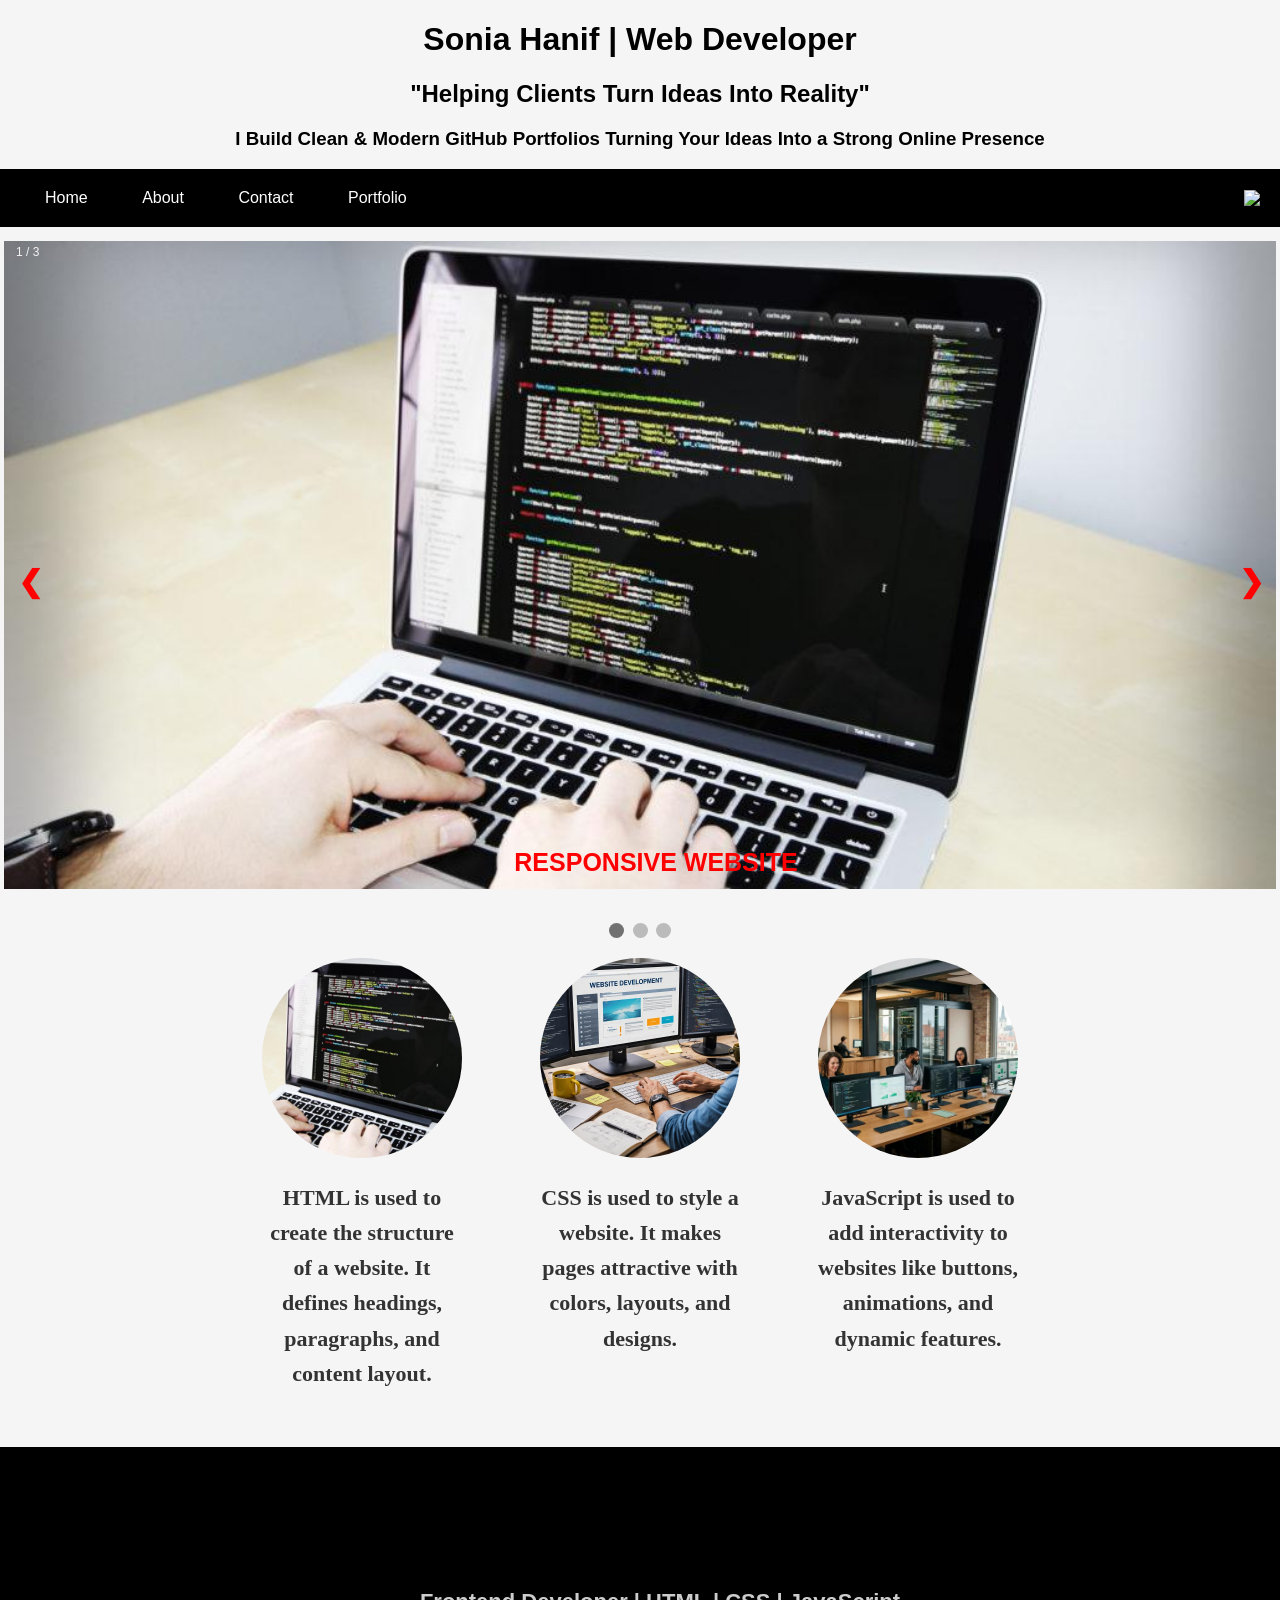
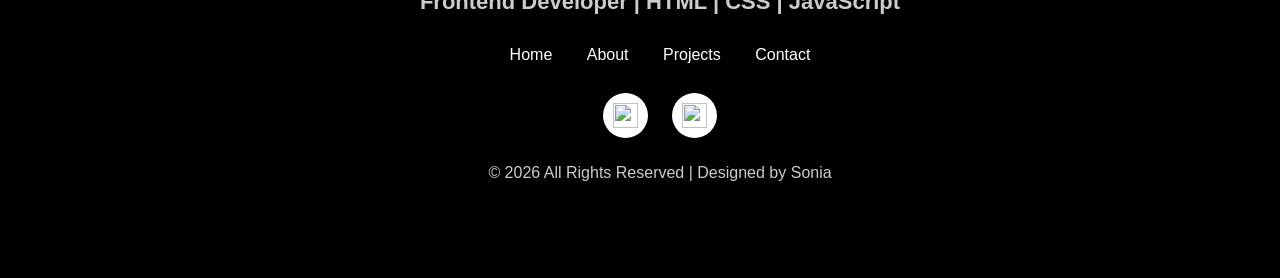
==== index.html @ 91372a53 "Add files via upload" ====
<!doctype html>
<html lang="en">
  <head>
  <meta name="viewport" content="width=device-width, initial-scale=1.0">
    <link rel="stylesheet" href="styles.css">
	<title>MY PORTFOLIO</title>
<style>
  .carousel-item img {
    height: 400px;   
    object-fit: cover;  
  }
  
.big-footer{
  width: 100%;
  background: black;
  color: white;
  padding: 60px 20px;
  text-align: center;
}

.footer-content h2{
  margin-bottom: 10px;
  font-size: 28px;
}

.footer-content p{
  color: #ccc;
}

.footer-links{
  margin: 25px 0;
}

.footer-links a{
  color: white;
  margin: 0 15px;
  text-decoration: none;
  font-size: 16px;
}

.footer-links a:hover{
  color: #25D366;
}

/* Icons style */
.footer-icons{
  margin: 20px 0;
}

.footer-icons a{
  display: inline-block;
  margin: 0 10px;
  background: white;
  padding: 10px;
  border-radius: 50%;
}

.footer-icons img{
  height: 25px;
  width: 25px;
}

/* Copyright */
copyright{
  font-size: 13px;
  color: #777;
  margin-top: 20px;
}
</style>
  </head>
  <body>
<h1>Sonia Hanif | Web Developer</h1>
    <h2>"Helping Clients Turn Ideas Into Reality"</h2>

  <h3>I Build Clean & Modern GitHub Portfolios Turning Your Ideas Into a Strong Online Presence
</h3>
<meta name="viewport" content="width=device-width, initial-scale=1.0">

<div class="navbar">

  <ul>
    <li><a href="index.html">Home</a></li>
    <li><a href="about.html">About</a></li>
    <li><a href="contact.html">Contact</a></li>
    <li><a href="portfolio.html">Portfolio</a></li>
  </ul>
  <!-- WhatsApp Icon (RIGHT SIDE) -->
  <a href="https://wa.me/923049201840?text=Hello%20I%20visited%20your%20website" target="_blank" class="whatsapp-icon">
      <img style="height:30px;" src="https://cdn-icons-png.flaticon.com/512/124/124034.png">
  </a>
</div>

  

</div>
    <!-- Slideshow container -->
<div class="slideshow-container">

<div class="mySlides fade">
  <div class="numbertext">1 / 3</div>
  <img src="images/1.jpg" style="width:100%">
  <div class="text">RESPONSIVE WEBSITE</div>
</div>

<div class="mySlides fade">
  <div class="numbertext">2 / 3</div>
  <img src="images/4.jpg" style="width:100%">
  <div class="text">ATTRACTIVE DESIGN</div>
</div>

<div class="mySlides fade">
  <div class="numbertext">3 / 3</div>
  <img src="images/5.jpg" style="width:100%">
  <div class="text">NATURAL DESIGN</div>
</div>

<a class="prev" onclick="plusSlides(-1)">❮</a>
<a class="next" onclick="plusSlides(1)">❯</a>

</div>
<br>

<div style="text-align:center">
  <span class="dot" onclick="currentSlide(1)"></span> 
  <span class="dot" onclick="currentSlide(2)"></span> 
  <span class="dot" onclick="currentSlide(3)"></span> 
</div>

<script>
let slideIndex = 1;
showSlides(slideIndex);

function plusSlides(n) {
  showSlides(slideIndex += n);
}
setInterval(function(){
  plusSlides(1);
}, 3000);
function currentSlide(n) {
  showSlides(slideIndex = n);
}

function showSlides(n) {
  let i;
  let slides = document.getElementsByClassName("mySlides");
  let dots = document.getElementsByClassName("dot");
  if (n > slides.length) {slideIndex = 1}    
  if (n < 1) {slideIndex = slides.length}
  for (i = 0; i < slides.length; i++) {
    slides[i].style.display = "none";  
  }
  for (i = 0; i < dots.length; i++) {
    dots[i].className = dots[i].className.replace(" active", "");
  }
  slides[slideIndex-1].style.display = "block";  
  dots[slideIndex-1].className += " active";
}
</script>
<div style="display:flex; justify-content:center; gap:30px; text-align:center;">

    <div>
        <img src="images/1.jpg" alt="HTML"
        style="width:200px; height:200px; border-radius:50%; object-fit:cover;">
        <div>
        <p style="width:200px;font:black;font-family:sans serif;">
            HTML is used to create the structure of a website. It defines headings, paragraphs, and content layout.
        </p>
		</div>
    </div>

    <div>
        <img src="images/2.jpg" alt="CSS"
        style="width:200px; height:200px; border-radius:50%; object-fit:cover;">
        <div>
        <p style="width:200px;font:black;font-family:sans serif;">
            CSS is used to style a website. It makes pages attractive with colors, layouts, and designs.
        </p>
		</div>
    </div>

    <div>
        <img src="images/3.jpg" alt="JavaScript"
        style="width:200px; height:200px; border-radius:50%; object-fit:cover;">
        <div>
        <p style="width:200px;font:black;font-family:sans serif;">
            JavaScript is used to add interactivity to websites like buttons, animations, and dynamic features.
        </p>
		</div>
    </div>

</div> 
<!-- NAVBAR -->
<footer class="big-footer">

  <div class="footer-content">

    <!-- Logo / Title -->
    <h2>My Portfolio</h2>
    <p>Frontend Developer | HTML | CSS | JavaScript</p>

    <!-- Pages Links -->
    <div class="footer-links">
      <a href="index.html">Home</a>
      <a href="about.html">About</a>
      <a href="contact.html">Projects</a>
      <a href="portfolio.html">Contact</a>
    </div>

    <!-- Contact Icons -->
    <div class="footer-icons">

      <!-- WhatsApp -->
      <a href="https://wa.me/923049201840?text=Hello%20I%20visited%20your%20website" target="_blank">
        <img src="https://cdn-icons-png.flaticon.com/512/124/124034.png">
      </a>

      <!-- Email -->
      <a href="mailto:yourgmail@gmail.com">
        <img src="https://cdn-icons-png.flaticon.com/512/732/732200.png">
      </a>

    </div>

    <p class="copyright">
      © 2026 All Rights Reserved | Designed by Sonia
    </p>

  </div>

</footer>




  </body>
</html>
---- styles.css ----
body{
	margin:0;
	padding:0;
	
}
h1, h2, h3{
	
	text-align:center;
	color:black;
	font-family:Helvetica;
}

.navbar ul {
    list-style: none;
    margin: 0;
    padding: 0;
    display: sticky;
}
 .navbar {
    display: flex;
    justify-content: space-between;
    align-items: center;
    background: black;
    padding: 10px 20px;
    position: relative;
}
.navbar ul li {
    margin: 0 15px;
}

.navbar ul li a {
    color: white;
    text-decoration: none;
    padding: 10px;
}
ul li:hover{
	background-color:green;
	color:white;
padding-left:25px;
transition:0.8s;	
}
 {box-sizing: border-box}
body {font-family: Verdana, sans-serif; margin:0}
.mySlides {display: none}
img {vertical-align: middle;}

/* Slideshow container */
.slideshow-container {
  max-width: 2000px;
  position: relative;
  margin: auto;
}

/* Next & previous buttons */
.prev, .next {
  cursor: pointer;
  position: absolute;
  top: 50%;
  width: auto;
  padding: 16px;
  margin-top: -22px;
  color: red;
  font-weight: bold;
  font-size: 30px;
  transition: 0.6s ease;
  border-radius: 0 3px 3px 0;
  user-select: none;
}

/* Position the "next button" to the right */
.next {
  right: 0;
  border-radius: 3px 0 0 3px;
}

/* On hover, add a black background color with a little bit see-through */
.prev:hover, .next:hover {
  background-color: rgba(0,0,0,0.8);
}

/* Caption text */
.text {
  color:red;
  font-size: 25px;
  font-weight:bold;
  padding: 8px 12px;
  position: absolute;
  bottom: 8px;
  width: 100%;
  text-align: center;
}

/* Number text (1/3 etc) */
.numbertext {
  color: #f2f2f2;
  font-size: 12px;
  padding: 8px 12px;
  position: absolute;
  top: 0;
}

/* The dots/bullets/indicators */
.dot {
  cursor: pointer;
  height: 15px;
  width: 15px;
  margin: 0 2px;
  background-color: #bbb;
  border-radius: 50%;
  display: inline-block;
  transition: background-color 0.6s ease;
}

.active, .dot:hover {
  background-color: #717171;
}

/* Fading animation */
.fade {
  animation-name: fade;
  animation-duration: 1.5s;
}

@keyframes fade {
  from {opacity: .4} 
  to {opacity: 1}
}

/* On smaller screens, decrease text size */
@media only screen and (max-width: 300px) {
  .prev, .next,.text {font-size: 11px}
}
body {
    margin: 0;
    padding: 0;
    font-family: Arial, Helvetica, sans-serif;
    background-color: #f5f5f5;
}

/* NAVBAR */
ul {
    list-style-type: none;
    margin: 0;
    padding: 0;
    background-color: black;
    overflow: hidden;
    position: sticky;
    top: 0;
}

ul li {
    display: inline-block;
}

ul li a {
    display: block;
    color: white;
    padding: 14px 20px;
    text-decoration: none;
}

ul li a:hover {
    background-color: gray;
}

/* IMAGE */
img.sticky {
    position: sticky;
    top: 60px;   /* navbar ke neeche stick rahe */
    width: 200px;
    height: auto;
    margin: 20px;
    float: left;  /* image left side pe */
    border-radius: 10px;
}

/* TEXT */
p {
    margin: 20px;
    font-size: 16px;
    line-height: 1.6;
    color: #333;
}

/* ABOUT HEADING */
p:first-of-type {
    font-size: 22px;
    font-weight: bold;
    margin-top: 20px;
}
.box {
    width: 200px;
    display: inline-block;
    margin: 20px;
    padding: 15px;
    background-color: #f0f0f0;
    border-radius: 10px;
    text-align: center;
}
div {
  margin-bottom: 10px;
  padding: 2px;
}


.success {
  background-color: lightgrey;
  border-left: 6px solid #04AA6D;
}
.button {
  border: none;
  color: white;
  padding: 15px 32px;
  text-align: center;
  text-decoration: none;
  display: inline-block;
  font-size: 16px;
  margin: 4px 2px;
  cursor: pointer;
}
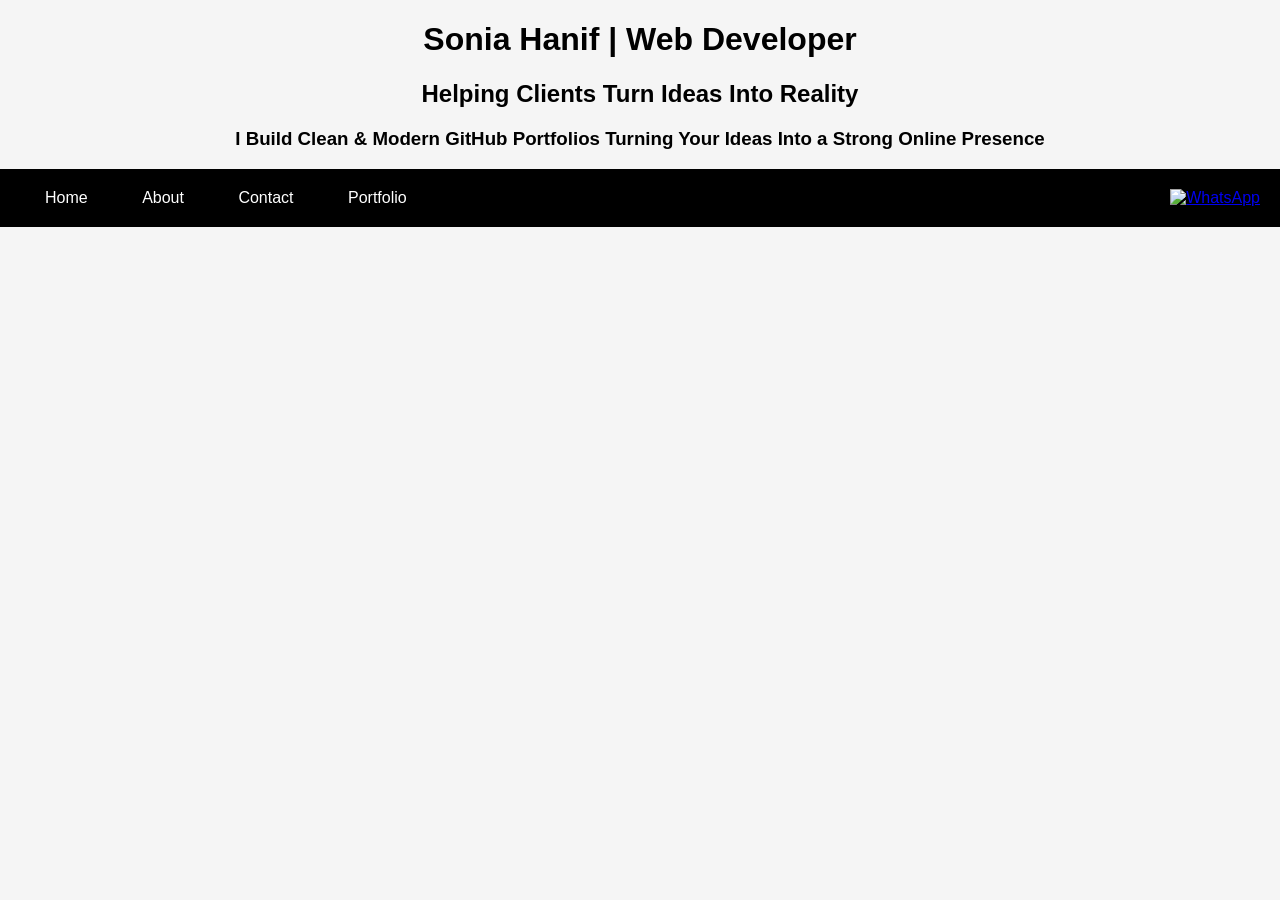
==== commit 0aef55d8: "Update index.html" ====
--- a/index.html
+++ b/index.html
@@ -1,238 +1,85 @@
 
 
-<!doctype html>
+<!DOCTYPE html>
+
 <html lang="en">
-  <head>
-  <meta name="viewport" content="width=device-width, initial-scale=1.0">
-    <link rel="stylesheet" href="styles.css">
-	<title>MY PORTFOLIO</title>
+<head>
+<meta charset="UTF-8">
+<meta name="viewport" content="width=device-width, initial-scale=1.0">
+<title>My Portfolio</title>
+<link rel="stylesheet" href="styles.css">
+
 <style>
-  .carousel-item img {
-    height: 400px;   
-    object-fit: cover;  
-  }
-  
+.carousel-item img{
+    height:400px;
+    object-fit:cover;
+}
+
 .big-footer{
-  width: 100%;
-  background: black;
-  color: white;
-  padding: 60px 20px;
-  text-align: center;
+    width:100%;
+    background:black;
+    color:white;
+    padding:60px 20px;
+    text-align:center;
 }
 
 .footer-content h2{
-  margin-bottom: 10px;
-  font-size: 28px;
+    margin-bottom:10px;
+    font-size:28px;
 }
 
 .footer-content p{
-  color: #ccc;
+    color:#ccc;
 }
 
 .footer-links{
-  margin: 25px 0;
+    margin:25px 0;
 }
 
 .footer-links a{
-  color: white;
-  margin: 0 15px;
-  text-decoration: none;
-  font-size: 16px;
-}
-
-.footer-links a:hover{
-  color: #25D366;
-}
-
-/* Icons style */
-.footer-icons{
-  margin: 20px 0;
-}
-
-.footer-icons a{
-  display: inline-block;
-  margin: 0 10px;
-  background: white;
-  padding: 10px;
-  border-radius: 50%;
+    color:white;
+    margin:0 15px;
+    text-decoration:none;
 }
 
 .footer-icons img{
-  height: 25px;
-  width: 25px;
-}
-
-/* Copyright */
-copyright{
-  font-size: 13px;
-  color: #777;
-  margin-top: 20px;
+    width:25px;
+    height:25px;
 }
 </style>
-  </head>
-  <body>
+
+</head>
+
+<body>
+
 <h1>Sonia Hanif | Web Developer</h1>
-    <h2>"Helping Clients Turn Ideas Into Reality"</h2>
 
-  <h3>I Build Clean & Modern GitHub Portfolios Turning Your Ideas Into a Strong Online Presence
+<h2>Helping Clients Turn Ideas Into Reality</h2>
+
+<h3>
+I Build Clean & Modern GitHub Portfolios Turning Your Ideas Into a Strong Online Presence
 </h3>
-<meta name="viewport" content="width=device-width, initial-scale=1.0">
 
 <div class="navbar">
 
-  <ul>
-    <li><a href="index.html">Home</a></li>
-    <li><a href="about.html">About</a></li>
-    <li><a href="contact.html">Contact</a></li>
-    <li><a href="portfolio.html">Portfolio</a></li>
-  </ul>
-  <!-- WhatsApp Icon (RIGHT SIDE) -->
-  <a href="https://wa.me/923049201840?text=Hello%20I%20visited%20your%20website" target="_blank" class="whatsapp-icon">
-      <img style="height:30px;" src="https://cdn-icons-png.flaticon.com/512/124/124034.png">
-  </a>
+<ul>
+<li><a href="index.html">Home</a></li>
+<li><a href="about.html">About</a></li>
+<li><a href="contact.html">Contact</a></li>
+<li><a href="portfolio.html">Portfolio</a></li>
+</ul>
+
+<a href="https://wa.me/923049201840?text=Hello%20I%20visited%20your%20website"
+target="_blank"
+class="whatsapp-icon">
+
+<img
+src="https://cdn-icons-png.flaticon.com/512/124/124034.png"
+style="height:30px;"
+alt="WhatsApp">
+
+</a>
+
 </div>
 
-  
-
-</div>
-    <!-- Slideshow container -->
-<div class="slideshow-container">
-
-<div class="mySlides fade">
-  <div class="numbertext">1 / 3</div>
-  <img src="images/1.jpg" style="width:100%">
-  <div class="text">RESPONSIVE WEBSITE</div>
-</div>
-
-<div class="mySlides fade">
-  <div class="numbertext">2 / 3</div>
-  <img src="images/4.jpg" style="width:100%">
-  <div class="text">ATTRACTIVE DESIGN</div>
-</div>
-
-<div class="mySlides fade">
-  <div class="numbertext">3 / 3</div>
-  <img src="images/5.jpg" style="width:100%">
-  <div class="text">NATURAL DESIGN</div>
-</div>
-
-<a class="prev" onclick="plusSlides(-1)">❮</a>
-<a class="next" onclick="plusSlides(1)">❯</a>
-
-</div>
-<br>
-
-<div style="text-align:center">
-  <span class="dot" onclick="currentSlide(1)"></span> 
-  <span class="dot" onclick="currentSlide(2)"></span> 
-  <span class="dot" onclick="currentSlide(3)"></span> 
-</div>
-
-<script>
-let slideIndex = 1;
-showSlides(slideIndex);
-
-function plusSlides(n) {
-  showSlides(slideIndex += n);
-}
-setInterval(function(){
-  plusSlides(1);
-}, 3000);
-function currentSlide(n) {
-  showSlides(slideIndex = n);
-}
-
-function showSlides(n) {
-  let i;
-  let slides = document.getElementsByClassName("mySlides");
-  let dots = document.getElementsByClassName("dot");
-  if (n > slides.length) {slideIndex = 1}    
-  if (n < 1) {slideIndex = slides.length}
-  for (i = 0; i < slides.length; i++) {
-    slides[i].style.display = "none";  
-  }
-  for (i = 0; i < dots.length; i++) {
-    dots[i].className = dots[i].className.replace(" active", "");
-  }
-  slides[slideIndex-1].style.display = "block";  
-  dots[slideIndex-1].className += " active";
-}
-</script>
-<div style="display:flex; justify-content:center; gap:30px; text-align:center;">
-
-    <div>
-        <img src="images/1.jpg" alt="HTML"
-        style="width:200px; height:200px; border-radius:50%; object-fit:cover;">
-        <div>
-        <p style="width:200px;font:black;font-family:sans serif;">
-            HTML is used to create the structure of a website. It defines headings, paragraphs, and content layout.
-        </p>
-		</div>
-    </div>
-
-    <div>
-        <img src="images/2.jpg" alt="CSS"
-        style="width:200px; height:200px; border-radius:50%; object-fit:cover;">
-        <div>
-        <p style="width:200px;font:black;font-family:sans serif;">
-            CSS is used to style a website. It makes pages attractive with colors, layouts, and designs.
-        </p>
-		</div>
-    </div>
-
-    <div>
-        <img src="images/3.jpg" alt="JavaScript"
-        style="width:200px; height:200px; border-radius:50%; object-fit:cover;">
-        <div>
-        <p style="width:200px;font:black;font-family:sans serif;">
-            JavaScript is used to add interactivity to websites like buttons, animations, and dynamic features.
-        </p>
-		</div>
-    </div>
-
-</div> 
-<!-- NAVBAR -->
-<footer class="big-footer">
-
-  <div class="footer-content">
-
-    <!-- Logo / Title -->
-    <h2>My Portfolio</h2>
-    <p>Frontend Developer | HTML | CSS | JavaScript</p>
-
-    <!-- Pages Links -->
-    <div class="footer-links">
-      <a href="index.html">Home</a>
-      <a href="about.html">About</a>
-      <a href="contact.html">Projects</a>
-      <a href="portfolio.html">Contact</a>
-    </div>
-
-    <!-- Contact Icons -->
-    <div class="footer-icons">
-
-      <!-- WhatsApp -->
-      <a href="https://wa.me/923049201840?text=Hello%20I%20visited%20your%20website" target="_blank">
-        <img src="https://cdn-icons-png.flaticon.com/512/124/124034.png">
-      </a>
-
-      <!-- Email -->
-      <a href="mailto:yourgmail@gmail.com">
-        <img src="https://cdn-icons-png.flaticon.com/512/732/732200.png">
-      </a>
-
-    </div>
-
-    <p class="copyright">
-      © 2026 All Rights Reserved | Designed by Sonia
-    </p>
-
-  </div>
-
-</footer>
-
-
-
-
-  </body>
-</html>+</html>
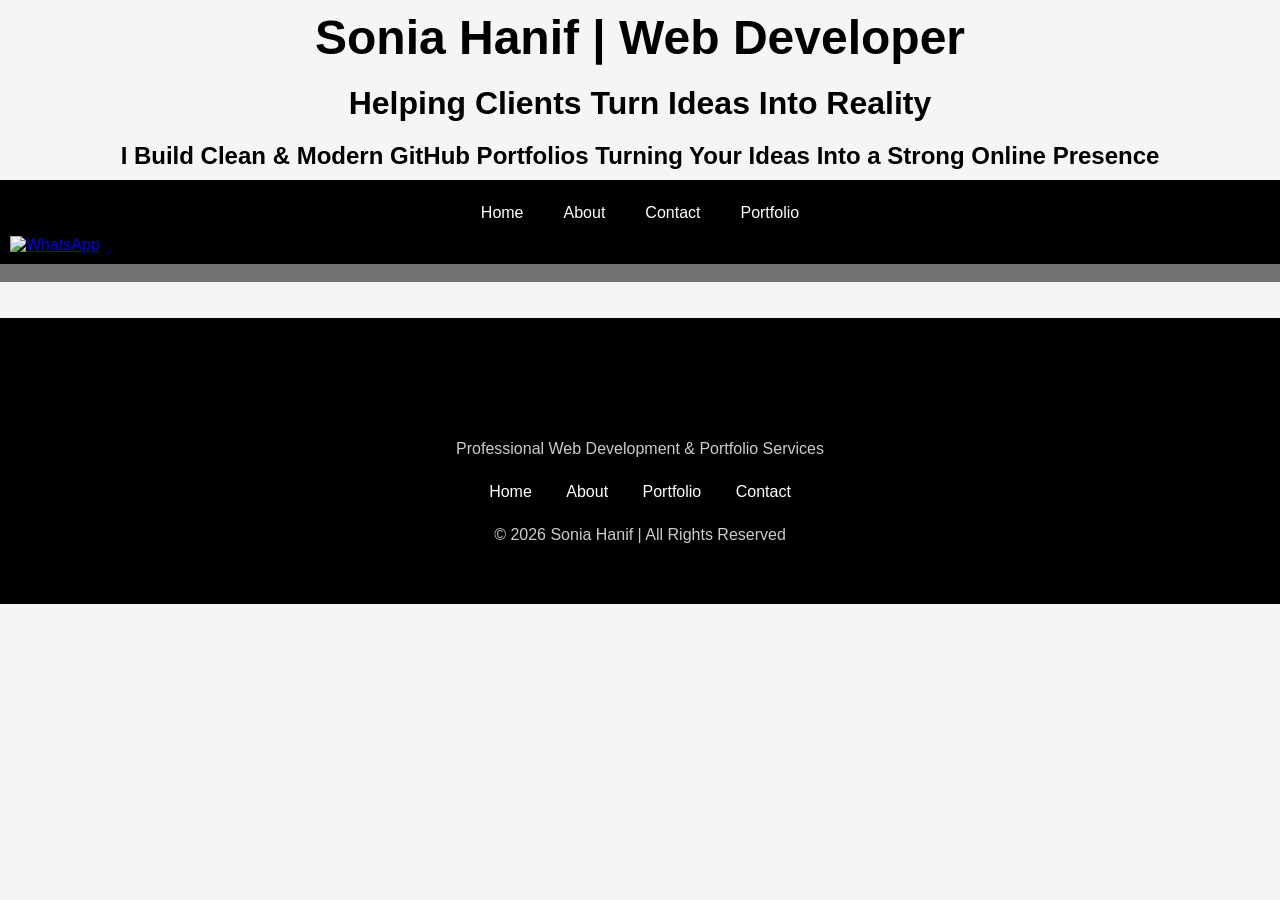
==== commit 4c2496ab: "Update index.html" ====
--- a/index.html
+++ b/index.html
@@ -49,7 +49,7 @@
 </style>
 
 </head>
-
+<script src="https://cdn.jsdelivr.net/npm/bootstrap@5.3.3/dist/js/bootstrap.bundle.min.js"></script>
 <body>
 
 <h1>Sonia Hanif | Web Developer</h1>
@@ -81,5 +81,42 @@
 </a>
 
 </div>
+<div id="demo" class="carousel slide" data-bs-ride="carousel">
 
+<div class="carousel-inner">
+
+<div class="carousel-item active">
+<img src="images/slide1.jpg" class="d-block w-100" alt="">
+</div>
+
+<div class="carousel-item">
+<img src="images/slide2.jpg" class="d-block w-100" alt="">
+</div>
+
+<div class="carousel-item">
+<img src="images/slide3.jpg" class="d-block w-100" alt="">
+</div>
+
+</div>
+
+</div>
+
+<footer class="big-footer">
+<div class="footer-content">
+<h2>Let's Work Together</h2>
+<p>Professional Web Development & Portfolio Services</p>
+
+<div class="footer-links">
+<a href="index.html">Home</a>
+<a href="about.html">About</a>
+<a href="portfolio.html">Portfolio</a>
+<a href="contact.html">Contact</a>
+</div>
+
+<p>© 2026 Sonia Hanif | All Rights Reserved</p>
+
+</div>
+</footer>
+
+</body>
 </html>
--- a/styles.css
+++ b/styles.css
@@ -1,220 +1,347 @@
-body{
-	margin:0;
-	padding:0;
-	
-}
-h1, h2, h3{
-	
-	text-align:center;
-	color:black;
-	font-family:Helvetica;
-}
-
-.navbar ul {
-    list-style: none;
-    margin: 0;
-    padding: 0;
-    display: sticky;
-}
- .navbar {
-    display: flex;
-    justify-content: space-between;
-    align-items: center;
-    background: black;
-    padding: 10px 20px;
-    position: relative;
-}
-.navbar ul li {
-    margin: 0 15px;
-}
-
-.navbar ul li a {
-    color: white;
-    text-decoration: none;
-    padding: 10px;
-}
-ul li:hover{
-	background-color:green;
-	color:white;
-padding-left:25px;
-transition:0.8s;	
-}
- {box-sizing: border-box}
-body {font-family: Verdana, sans-serif; margin:0}
-.mySlides {display: none}
-img {vertical-align: middle;}
-
-/* Slideshow container */
-.slideshow-container {
-  max-width: 2000px;
-  position: relative;
-  margin: auto;
-}
-
-/* Next & previous buttons */
-.prev, .next {
-  cursor: pointer;
-  position: absolute;
-  top: 50%;
-  width: auto;
-  padding: 16px;
-  margin-top: -22px;
-  color: red;
-  font-weight: bold;
-  font-size: 30px;
-  transition: 0.6s ease;
-  border-radius: 0 3px 3px 0;
-  user-select: none;
-}
-
-/* Position the "next button" to the right */
-.next {
-  right: 0;
-  border-radius: 3px 0 0 3px;
-}
-
-/* On hover, add a black background color with a little bit see-through */
-.prev:hover, .next:hover {
-  background-color: rgba(0,0,0,0.8);
-}
-
-/* Caption text */
-.text {
-  color:red;
-  font-size: 25px;
-  font-weight:bold;
-  padding: 8px 12px;
-  position: absolute;
-  bottom: 8px;
-  width: 100%;
-  text-align: center;
-}
-
-/* Number text (1/3 etc) */
-.numbertext {
-  color: #f2f2f2;
-  font-size: 12px;
-  padding: 8px 12px;
-  position: absolute;
-  top: 0;
-}
-
-/* The dots/bullets/indicators */
-.dot {
-  cursor: pointer;
-  height: 15px;
-  width: 15px;
-  margin: 0 2px;
-  background-color: #bbb;
-  border-radius: 50%;
-  display: inline-block;
-  transition: background-color 0.6s ease;
-}
-
-.active, .dot:hover {
-  background-color: #717171;
-}
-
-/* Fading animation */
-.fade {
-  animation-name: fade;
-  animation-duration: 1.5s;
-}
-
-@keyframes fade {
-  from {opacity: .4} 
-  to {opacity: 1}
-}
-
-/* On smaller screens, decrease text size */
-@media only screen and (max-width: 300px) {
-  .prev, .next,.text {font-size: 11px}
-}
-body {
-    margin: 0;
-    padding: 0;
-    font-family: Arial, Helvetica, sans-serif;
-    background-color: #f5f5f5;
-}
-
-/* NAVBAR */
-ul {
-    list-style-type: none;
-    margin: 0;
-    padding: 0;
-    background-color: black;
-    overflow: hidden;
-    position: sticky;
-    top: 0;
-}
-
-ul li {
-    display: inline-block;
-}
-
-ul li a {
-    display: block;
-    color: white;
-    padding: 14px 20px;
-    text-decoration: none;
-}
-
-ul li a:hover {
-    background-color: gray;
-}
-
-/* IMAGE */
-img.sticky {
-    position: sticky;
-    top: 60px;   /* navbar ke neeche stick rahe */
-    width: 200px;
-    height: auto;
-    margin: 20px;
-    float: left;  /* image left side pe */
-    border-radius: 10px;
-}
-
-/* TEXT */
-p {
-    margin: 20px;
-    font-size: 16px;
-    line-height: 1.6;
-    color: #333;
-}
-
-/* ABOUT HEADING */
-p:first-of-type {
-    font-size: 22px;
-    font-weight: bold;
-    margin-top: 20px;
-}
-.box {
-    width: 200px;
-    display: inline-block;
-    margin: 20px;
-    padding: 15px;
-    background-color: #f0f0f0;
-    border-radius: 10px;
-    text-align: center;
-}
-div {
-  margin-bottom: 10px;
-  padding: 2px;
-}
-
-
-.success {
-  background-color: lightgrey;
-  border-left: 6px solid #04AA6D;
-}
-.button {
-  border: none;
-  color: white;
-  padding: 15px 32px;
-  text-align: center;
-  text-decoration: none;
-  display: inline-block;
-  font-size: 16px;
-  margin: 4px 2px;
-  cursor: pointer;
-}
+/* =========================
+GLOBAL
+========================= */
+
+*{
+margin:0;
+padding:0;
+box-sizing:border-box;
+}
+
+html,body{
+width:100%;
+overflow-x:hidden;
+font-family:Arial, Helvetica, sans-serif;
+background:#f5f5f5;
+}
+
+/* =========================
+HEADINGS
+========================= */
+
+h1,h2,h3{
+text-align:center;
+color:black;
+padding:10px;
+}
+
+h1{
+font-size:48px;
+}
+
+h2{
+font-size:32px;
+}
+
+h3{
+font-size:24px;
+}
+
+/* =========================
+NAVBAR
+========================= */
+
+.navbar{
+background:black;
+padding:10px;
+}
+
+ul{
+list-style:none;
+background:black;
+display:flex;
+justify-content:center;
+align-items:center;
+flex-wrap:wrap;
+}
+
+ul li a{
+display:block;
+color:white;
+text-decoration:none;
+padding:14px 20px;
+transition:.3s;
+}
+
+ul li a:hover{
+background:green;
+}
+
+/* =========================
+IMAGES
+========================= */
+
+img{
+max-width:100%;
+height:auto;
+}
+
+/* =========================
+SLIDER
+========================= */
+
+.slideshow-container{
+width:100%;
+max-width:100%;
+position:relative;
+margin:auto;
+}
+
+.mySlides{
+display:none;
+}
+
+.mySlides img{
+width:100%;
+height:400px;
+object-fit:cover;
+}
+
+.text{
+color:red;
+font-size:25px;
+font-weight:bold;
+text-align:center;
+padding:10px;
+}
+
+.prev,
+.next{
+cursor:pointer;
+position:absolute;
+top:50%;
+color:red;
+font-size:28px;
+font-weight:bold;
+padding:10px;
+}
+
+.next{
+right:0;
+}
+
+.dot{
+height:15px;
+width:15px;
+background:#bbb;
+border-radius:50%;
+display:inline-block;
+}
+
+.active{
+background:#717171;
+}
+
+/* =========================
+HOME SKILLS SECTION
+========================= */
+
+.skills-section{
+display:flex;
+justify-content:center;
+flex-wrap:wrap;
+gap:30px;
+padding:30px;
+text-align:center;
+}
+
+.skills-section img{
+width:200px;
+height:200px;
+border-radius:50%;
+object-fit:cover;
+}
+
+.skills-section p{
+width:200px;
+}
+
+/* =========================
+ABOUT PAGE
+========================= */
+
+.skills-container{
+display:flex;
+justify-content:center;
+flex-wrap:wrap;
+gap:20px;
+padding:20px;
+}
+
+.box{
+width:250px;
+background:#f0f0f0;
+padding:20px;
+border-radius:10px;
+text-align:center;
+}
+
+.success{
+background:lightgrey;
+border-left:6px solid #04AA6D;
+padding:10px;
+}
+
+/* =========================
+PORTFOLIO
+========================= */
+
+.gallery{
+display:flex;
+flex-wrap:wrap;
+justify-content:center;
+gap:20px;
+padding:20px;
+}
+
+.gallery-item{
+width:280px;
+background:white;
+border-radius:10px;
+overflow:hidden;
+box-shadow:0 2px 8px rgba(0,0,0,.15);
+}
+
+.gallery-item img{
+width:100%;
+height:220px;
+object-fit:cover;
+}
+
+.desc{
+text-align:center;
+padding:15px;
+font-size:20px;
+}
+
+/* =========================
+CONTACT FORM
+========================= */
+
+.contact-box{
+width:90%;
+max-width:400px;
+margin:30px auto;
+background:white;
+padding:20px;
+border-radius:10px;
+}
+
+input,
+textarea{
+width:100%;
+padding:12px;
+margin-bottom:10px;
+border:1px solid #ccc;
+border-radius:5px;
+}
+
+button{
+width:100%;
+padding:12px;
+background:black;
+color:white;
+border:none;
+cursor:pointer;
+}
+
+button:hover
+
+/* =========================
+FOOTER
+========================= */
+
+.big-footer{
+width:100%;
+background:black;
+color:white;
+text-align:center;
+padding:40px 20px;
+}
+
+.footer-links{
+margin:20px 0;
+}
+
+.footer-links a{
+color:white;
+text-decoration:none;
+margin:0 10px;
+}
+
+.footer-icons{
+margin-top:20px;
+}
+
+.footer-icons img{
+width:25px;
+height:25px;
+}
+
+/* =========================
+MOBILE RESPONSIVE
+========================= */
+
+@media screen and (max-width:768px){
+
+```
+h1{
+    font-size:32px;
+}
+
+h2{
+    font-size:24px;
+}
+
+h3{
+    font-size:18px;
+}
+
+ul{
+    flex-direction:column;
+}
+
+ul li{
+    width:100%;
+    text-align:center;
+}
+
+.mySlides img{
+    height:220px;
+}
+
+.text{
+    font-size:18px;
+}
+
+.skills-section{
+    flex-direction:column;
+    align-items:center;
+}
+
+.skills-section img{
+    width:150px;
+    height:150px;
+}
+
+.skills-section p{
+    width:90%;
+}
+
+.skills-container{
+    flex-direction:column;
+    align-items:center;
+}
+
+.gallery-item{
+    width:95%;
+}
+
+.footer-links a{
+    display:block;
+    margin:10px 0;
+}
+```
+
+}
+
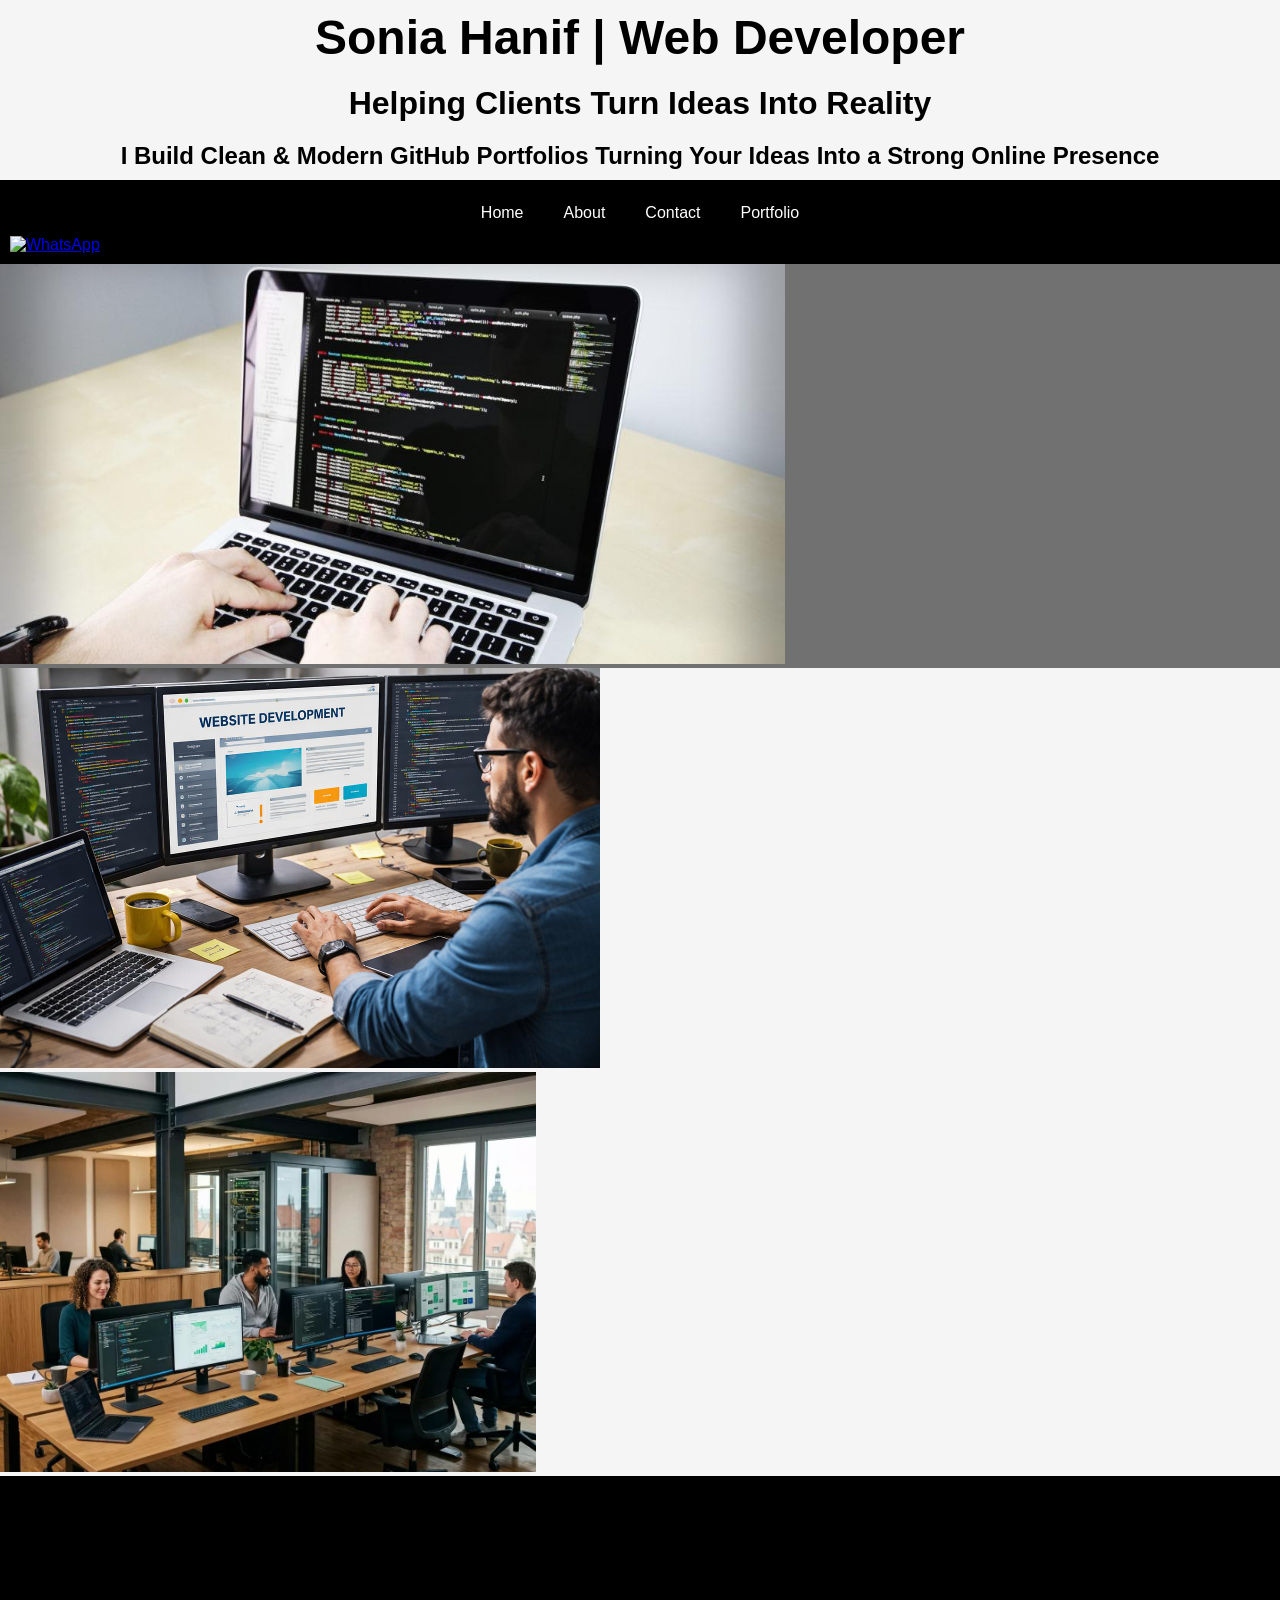
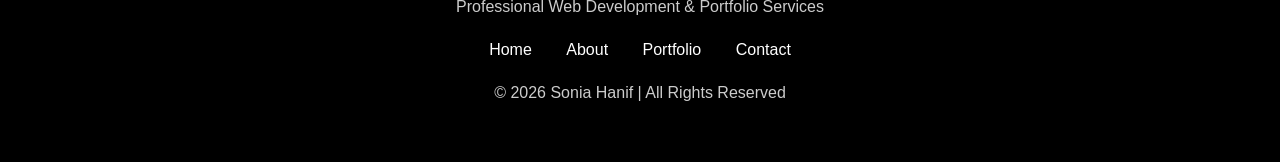
==== commit 12319451: "Update index.html" ====
--- a/index.html
+++ b/index.html
@@ -86,15 +86,15 @@
 <div class="carousel-inner">
 
 <div class="carousel-item active">
-<img src="images/slide1.jpg" class="d-block w-100" alt="">
+<img src="images/1.jpg" class="d-block w-100" alt="">
 </div>
 
 <div class="carousel-item">
-<img src="images/slide2.jpg" class="d-block w-100" alt="">
+<img src="images/2.jpg" class="d-block w-100" alt="">
 </div>
 
 <div class="carousel-item">
-<img src="images/slide3.jpg" class="d-block w-100" alt="">
+<img src="images/3.jpg" class="d-block w-100" alt="">
 </div>
 
 </div>
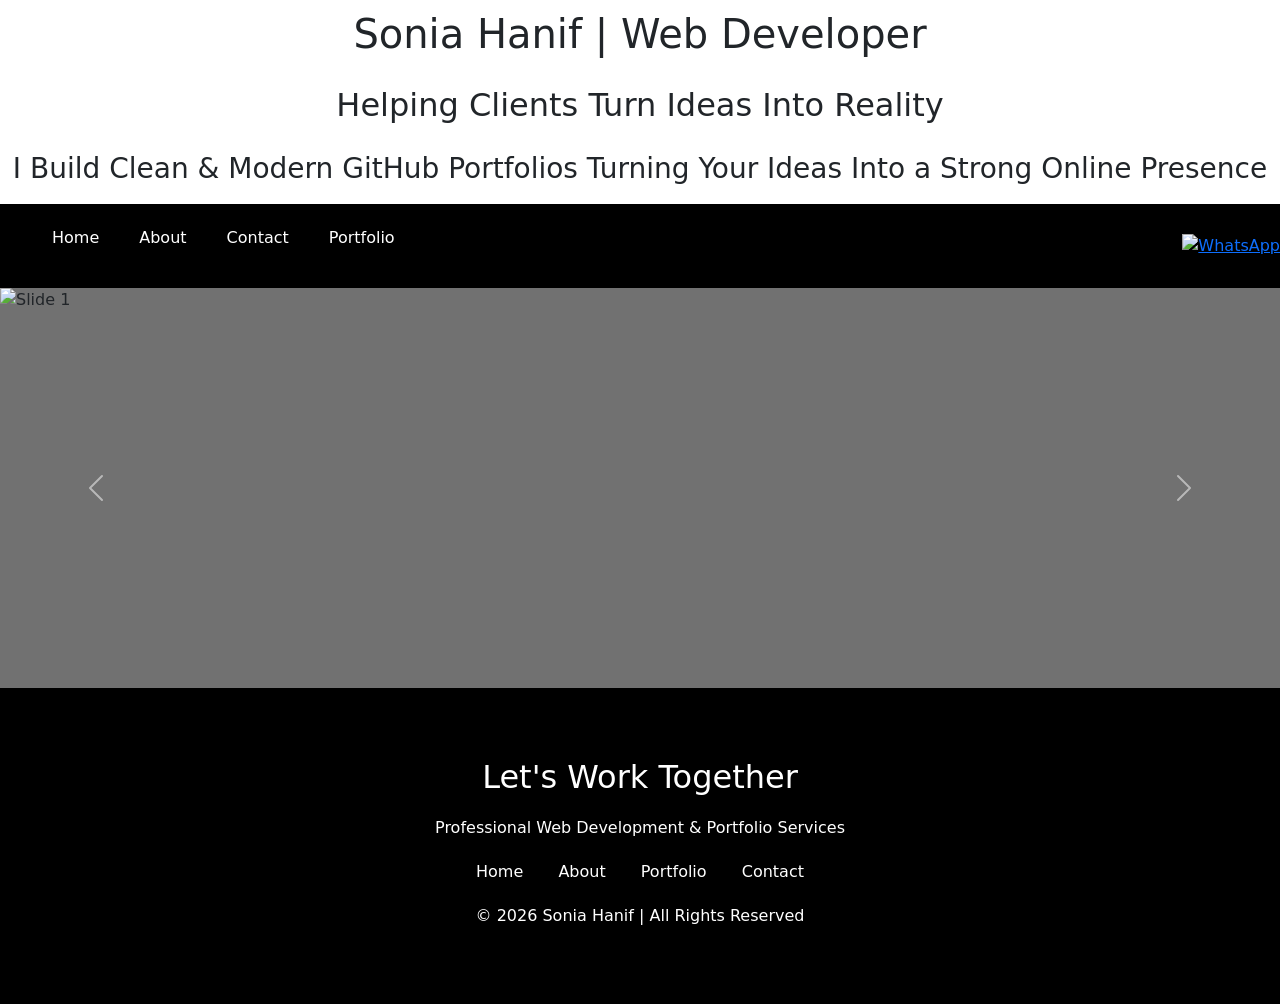
==== commit 1bf432cb: "Update index.html" ====
--- a/index.html
+++ b/index.html
@@ -1,13 +1,15 @@
 
 
 <!DOCTYPE html>
-
 <html lang="en">
 <head>
 <meta charset="UTF-8">
 <meta name="viewport" content="width=device-width, initial-scale=1.0">
 <title>My Portfolio</title>
+
 <link rel="stylesheet" href="styles.css">
+
+<link href="https://cdn.jsdelivr.net/npm/bootstrap@5.3.3/dist/css/bootstrap.min.css" rel="stylesheet">
 
 <style>
 .carousel-item img{
@@ -25,31 +27,21 @@
 
 .footer-content h2{
     margin-bottom:10px;
-    font-size:28px;
-}
-
-.footer-content p{
-    color:#ccc;
 }
 
 .footer-links{
-    margin:25px 0;
+    margin:20px 0;
 }
 
 .footer-links a{
     color:white;
+    text-decoration:none;
     margin:0 15px;
-    text-decoration:none;
-}
-
-.footer-icons img{
-    width:25px;
-    height:25px;
 }
 </style>
 
 </head>
-<script src="https://cdn.jsdelivr.net/npm/bootstrap@5.3.3/dist/js/bootstrap.bundle.min.js"></script>
+
 <body>
 
 <h1>Sonia Hanif | Web Developer</h1>
@@ -73,38 +65,55 @@
 target="_blank"
 class="whatsapp-icon">
 
-<img
-src="https://cdn-icons-png.flaticon.com/512/124/124034.png"
+<img src="https://cdn-icons-png.flaticon.com/512/124/124034.png"
 style="height:30px;"
 alt="WhatsApp">
 
 </a>
 
 </div>
+
+<!-- Slider Start -->
+
 <div id="demo" class="carousel slide" data-bs-ride="carousel">
 
 <div class="carousel-inner">
 
 <div class="carousel-item active">
-<img src="images/1.jpg" class="d-block w-100" alt="">
+<img src="images/slide1.jpg" class="d-block w-100" alt="Slide 1">
 </div>
 
 <div class="carousel-item">
-<img src="images/2.jpg" class="d-block w-100" alt="">
+<img src="images/slide2.jpg" class="d-block w-100" alt="Slide 2">
 </div>
 
 <div class="carousel-item">
-<img src="images/3.jpg" class="d-block w-100" alt="">
+<img src="images/slide3.jpg" class="d-block w-100" alt="Slide 3">
 </div>
 
 </div>
 
+<button class="carousel-control-prev" type="button" data-bs-target="#demo" data-bs-slide="prev">
+<span class="carousel-control-prev-icon"></span>
+</button>
+
+<button class="carousel-control-next" type="button" data-bs-target="#demo" data-bs-slide="next">
+<span class="carousel-control-next-icon"></span>
+</button>
+
 </div>
 
+<!-- Slider End -->
+
 <footer class="big-footer">
+
 <div class="footer-content">
+
 <h2>Let's Work Together</h2>
-<p>Professional Web Development & Portfolio Services</p>
+
+<p>
+Professional Web Development & Portfolio Services
+</p>
 
 <div class="footer-links">
 <a href="index.html">Home</a>
@@ -116,7 +125,10 @@
 <p>© 2026 Sonia Hanif | All Rights Reserved</p>
 
 </div>
+
 </footer>
+
+<script src="https://cdn.jsdelivr.net/npm/bootstrap@5.3.3/dist/js/bootstrap.bundle.min.js"></script>
 
 </body>
 </html>
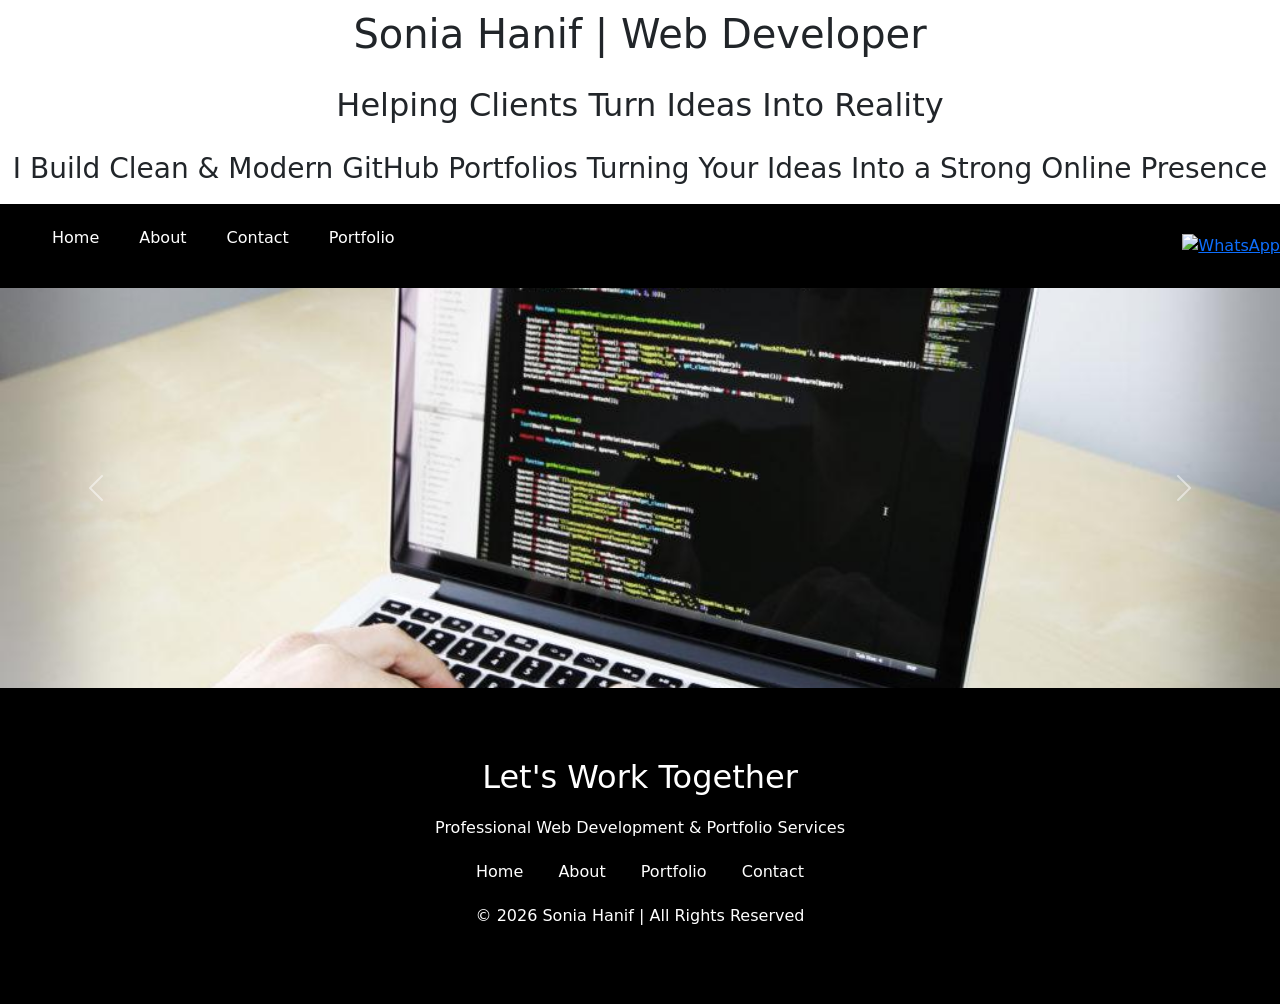
==== commit 7dab8c5b: "Update index.html" ====
--- a/index.html
+++ b/index.html
@@ -80,15 +80,15 @@
 <div class="carousel-inner">
 
 <div class="carousel-item active">
-<img src="images/slide1.jpg" class="d-block w-100" alt="Slide 1">
+<img src="images/1.jpg" class="d-block w-100" alt="Slide 1">
 </div>
 
 <div class="carousel-item">
-<img src="images/slide2.jpg" class="d-block w-100" alt="Slide 2">
+<img src="images/2.jpg" class="d-block w-100" alt="Slide 2">
 </div>
 
 <div class="carousel-item">
-<img src="images/slide3.jpg" class="d-block w-100" alt="Slide 3">
+<img src="images/3.jpg" class="d-block w-100" alt="Slide 3">
 </div>
 
 </div>
